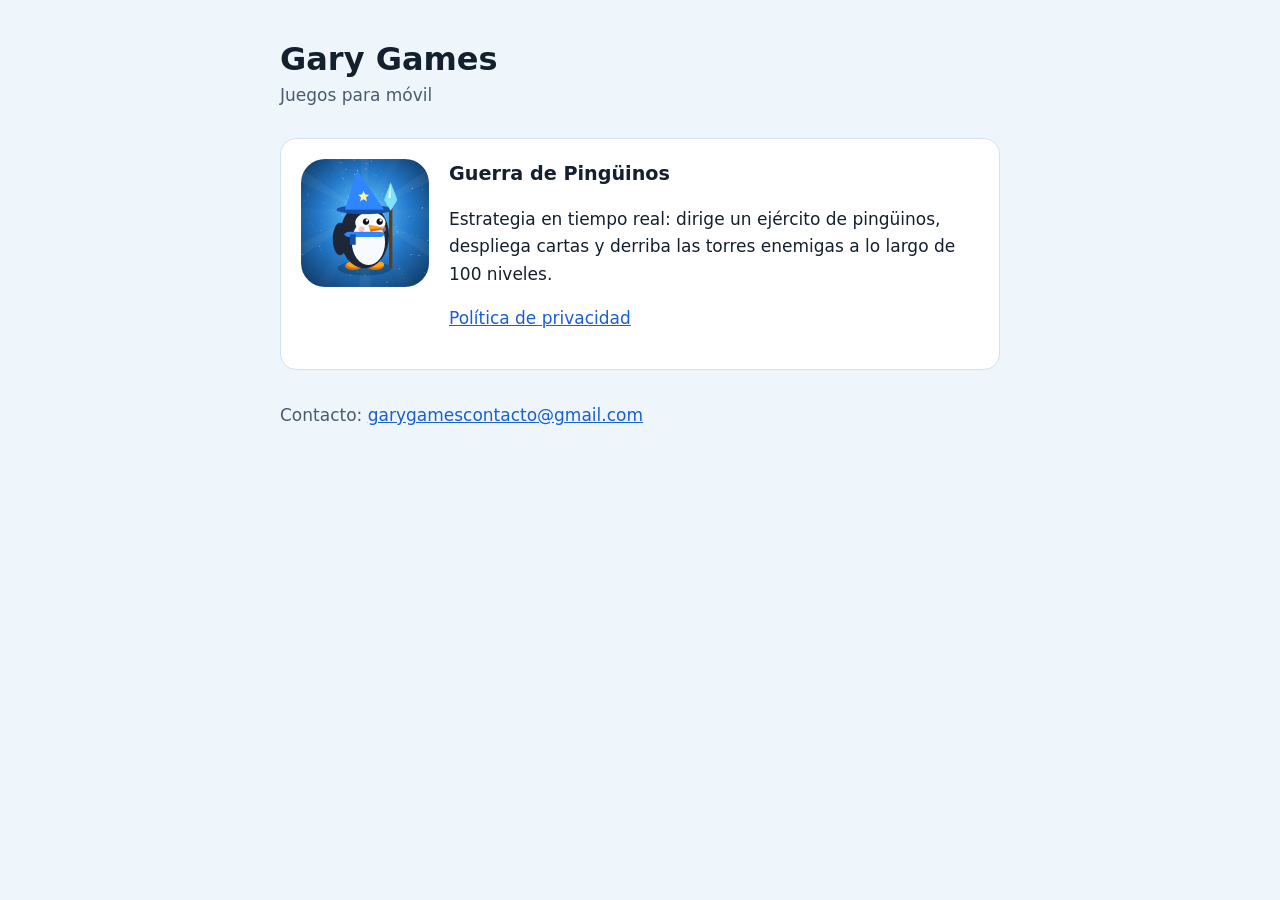
==== index.html @ c4622933 "Sitio de Gary Games: política de privacidad y app-ads.txt Página de inicio, política de privacidad d" ====
<!doctype html>
<html lang="es">
  <head>
    <meta charset="utf-8" />
    <meta name="viewport" content="width=device-width, initial-scale=1" />
    <title>Gary Games</title>
    <meta name="description" content="Gary Games: desarrollador de Guerra de Pingüinos." />
    <link rel="stylesheet" href="estilo.css" />
  </head>
  <body>
    <main>
      <h1>Gary Games</h1>
      <p class="sub">Juegos para móvil</p>

      <section class="juego">
        <img src="guerra-de-pinguinos.png" alt="Icono de Guerra de Pingüinos" width="128" height="128" />
        <div>
          <h2>Guerra de Pingüinos</h2>
          <p>Estrategia en tiempo real: dirige un ejército de pingüinos, despliega cartas y derriba las torres enemigas a lo largo de 100 niveles.</p>
          <p><a href="privacidad.html">Política de privacidad</a></p>
        </div>
      </section>

      <p class="contacto">Contacto: <a href="mailto:garygamescontacto@gmail.com">garygamescontacto@gmail.com</a></p>
    </main>
  </body>
</html>
---- estilo.css ----
:root {
  --fondo: #eef6fc;
  --texto: #14202e;
  --suave: #4a5b6e;
  --acento: #1a5fd0;
  --tarjeta: #ffffff;
  --borde: #d3e2ef;
}

@media (prefers-color-scheme: dark) {
  :root {
    --fondo: #0b1724;
    --texto: #e6eef6;
    --suave: #9fb3c6;
    --acento: #6db3ff;
    --tarjeta: #12233a;
    --borde: #22385a;
  }
}

* { box-sizing: border-box; }

body {
  margin: 0;
  background: var(--fondo);
  color: var(--texto);
  font: 17px/1.6 system-ui, -apple-system, 'Segoe UI', Roboto, sans-serif;
}

main {
  max-width: 760px;
  margin: 0 auto;
  padding: 40px 20px 64px;
}

h1 { font-size: 2rem; margin: 0 0 4px; line-height: 1.2; }
h2 { font-size: 1.2rem; margin: 32px 0 8px; }
a { color: var(--acento); }
code { font-size: 0.9em; overflow-wrap: anywhere; }
ul { padding-left: 1.3em; }
li { margin: 4px 0; }

.sub { color: var(--suave); margin: 0 0 4px; }
.fecha { color: var(--suave); font-size: 0.9rem; margin: 0 0 24px; }
.volver { margin: 0 0 16px; }
.contacto { color: var(--suave); margin-top: 32px; }

.juego {
  display: flex;
  gap: 20px;
  align-items: flex-start;
  margin-top: 28px;
  padding: 20px;
  background: var(--tarjeta);
  border: 1px solid var(--borde);
  border-radius: 16px;
}
.juego img { border-radius: 24px; flex-shrink: 0; }
.juego h2 { margin-top: 0; }

@media (max-width: 520px) {
  .juego { flex-direction: column; }
}
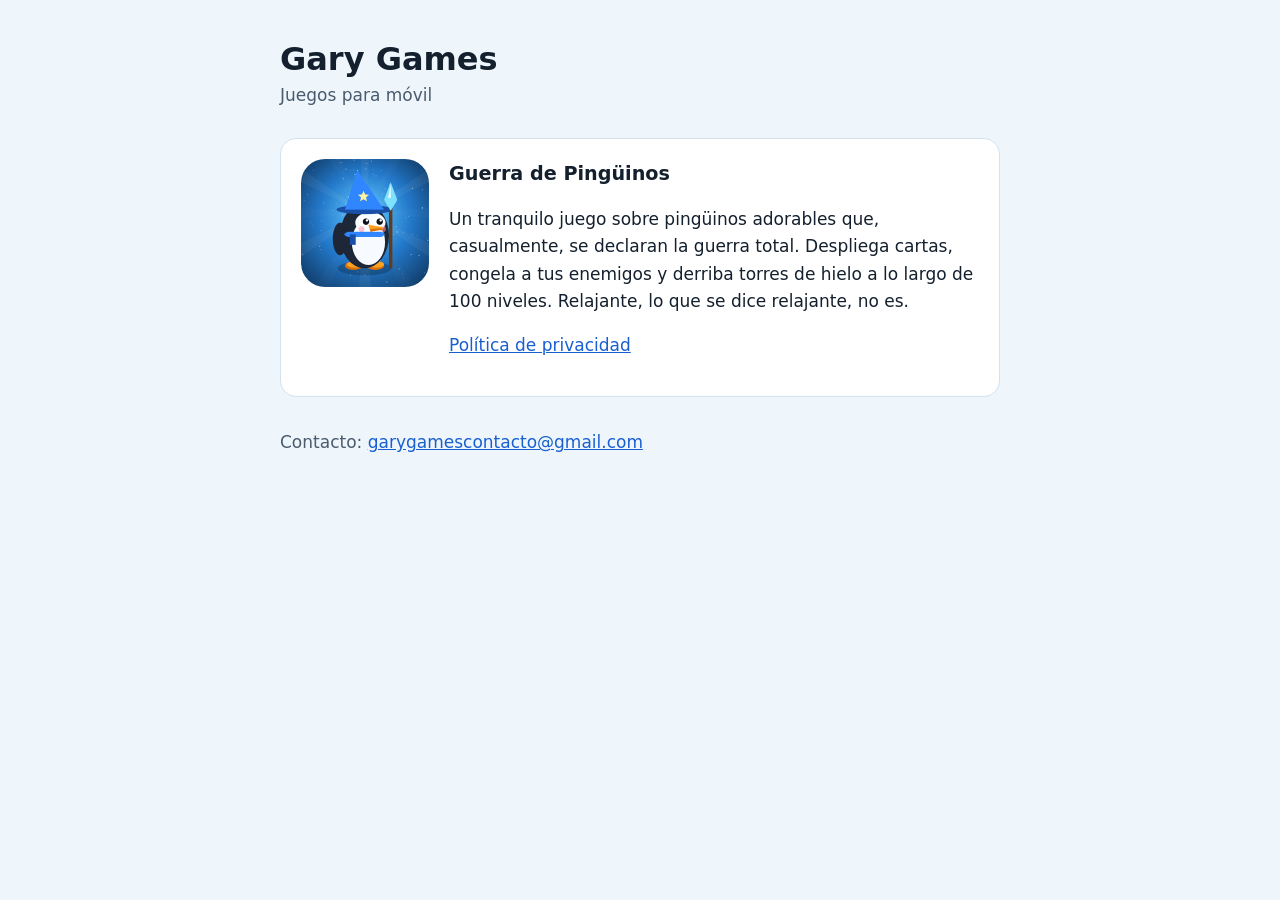
==== commit 22bb2576: "Descripción irónica de Guerra de Pingüinos Co-Authored-By: Claude Opus 5.5 <noreply@anthropic.com>" ====
--- a/index.html
+++ b/index.html
@@ -16,7 +16,7 @@
         <img src="guerra-de-pinguinos.png" alt="Icono de Guerra de Pingüinos" width="128" height="128" />
         <div>
           <h2>Guerra de Pingüinos</h2>
-          <p>Estrategia en tiempo real: dirige un ejército de pingüinos, despliega cartas y derriba las torres enemigas a lo largo de 100 niveles.</p>
+          <p>Un tranquilo juego sobre pingüinos adorables que, casualmente, se declaran la guerra total. Despliega cartas, congela a tus enemigos y derriba torres de hielo a lo largo de 100 niveles. Relajante, lo que se dice relajante, no es.</p>
           <p><a href="privacidad.html">Política de privacidad</a></p>
         </div>
       </section>
